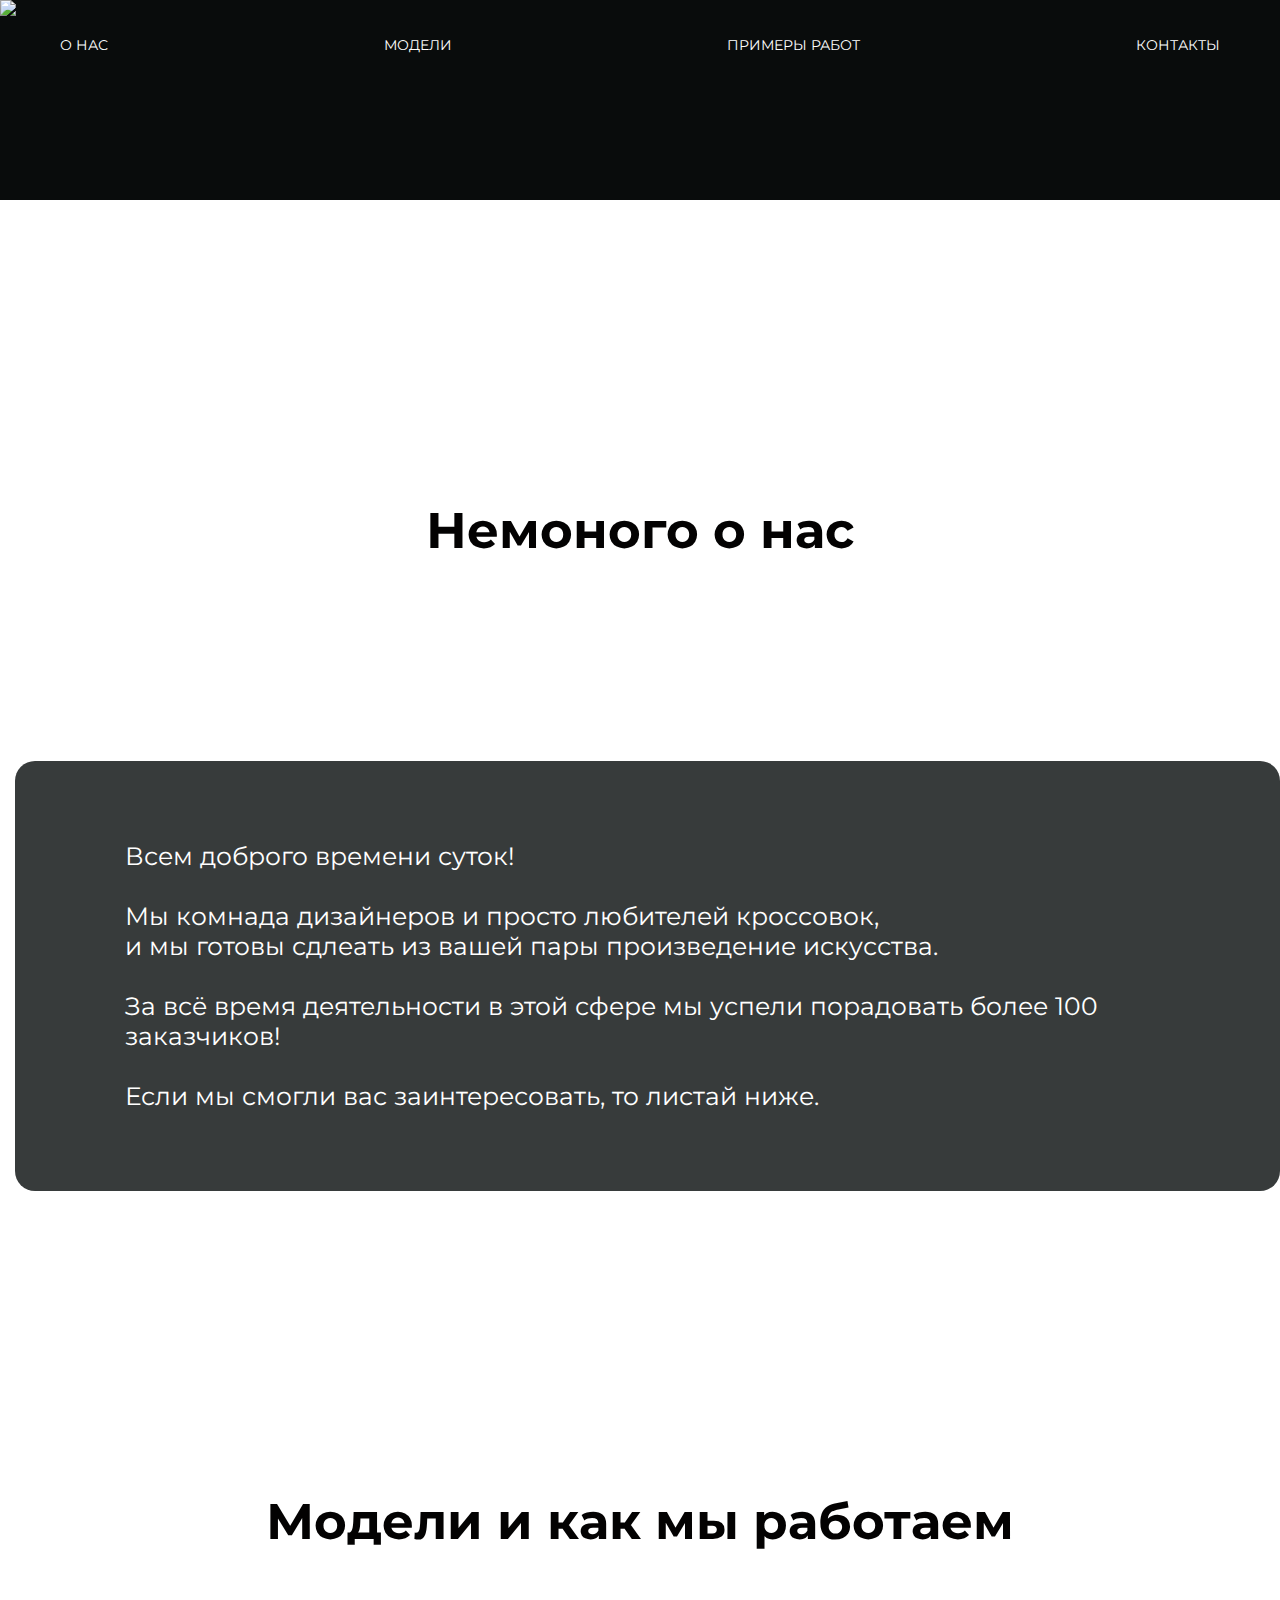
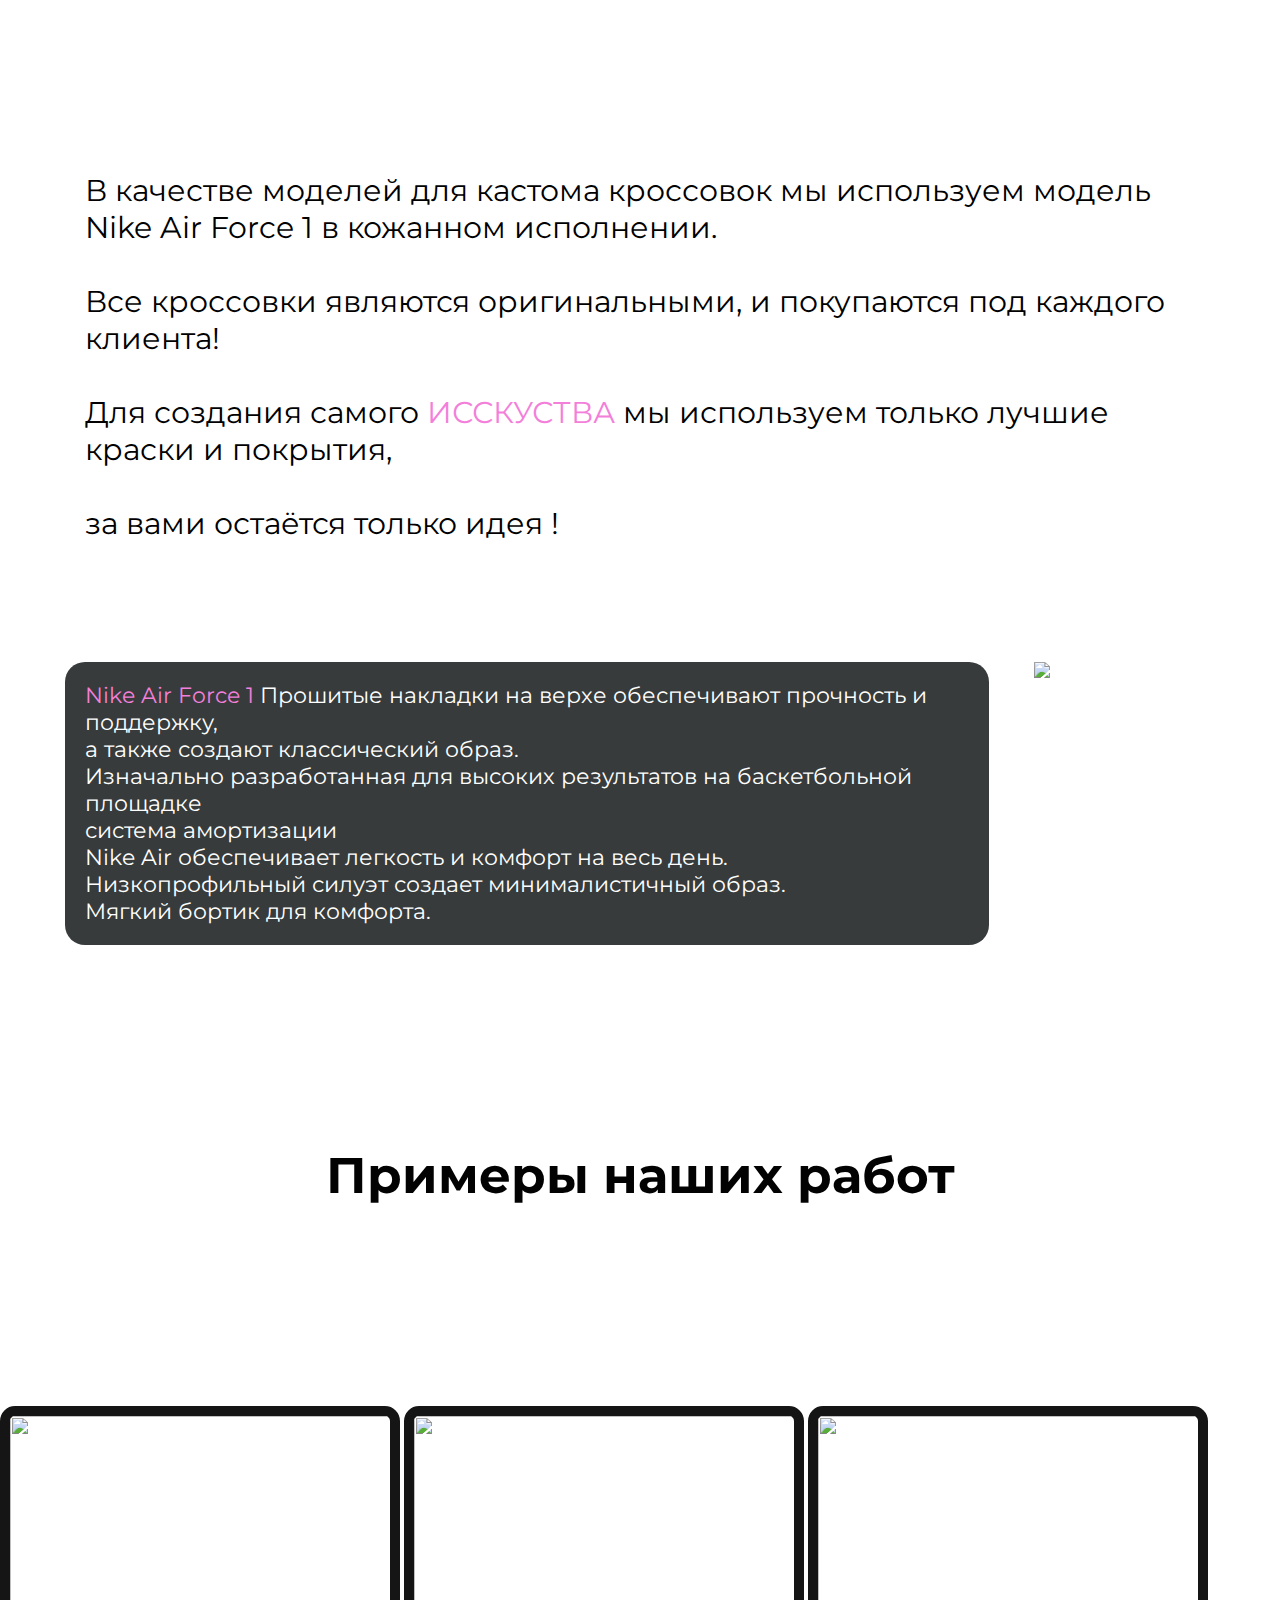
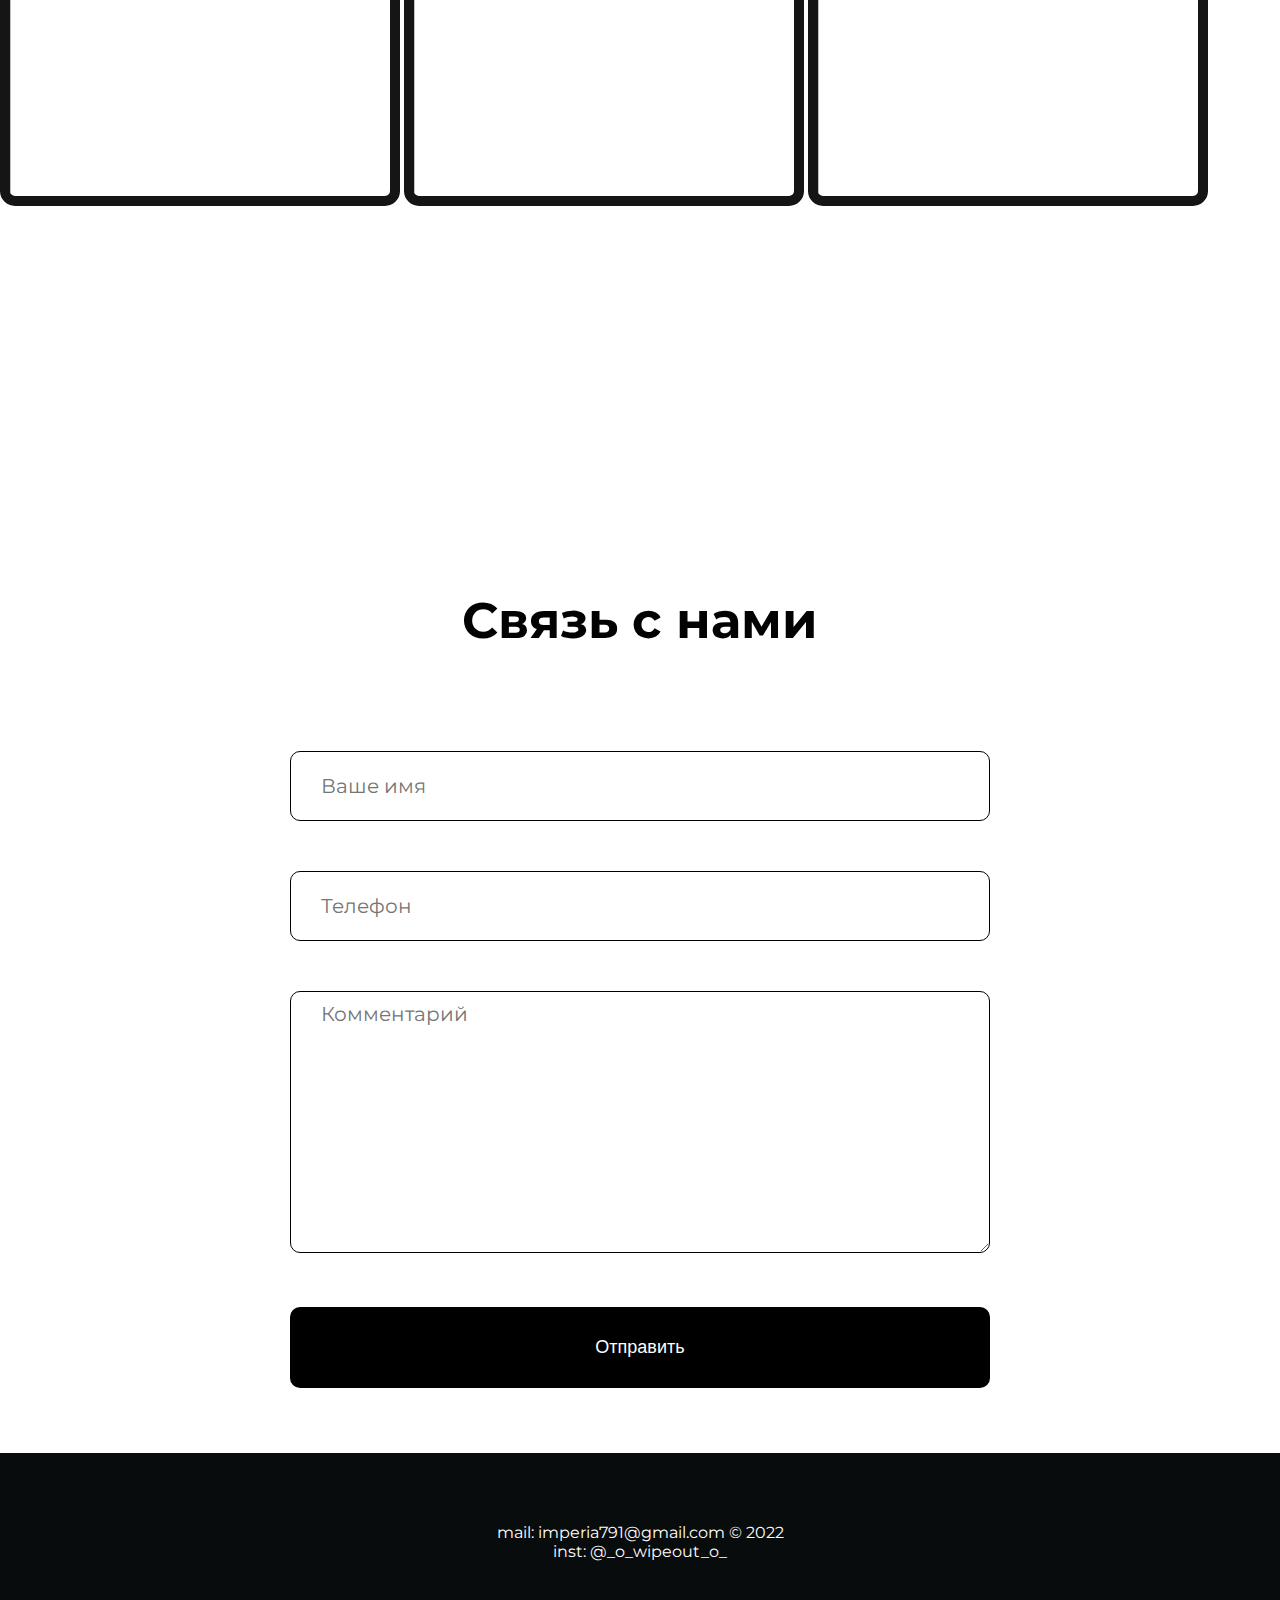
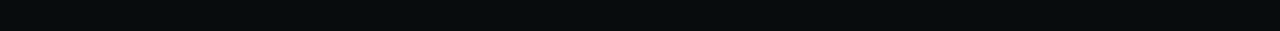
==== index.html @ 84e01648 "Update index.html" ====
<!DOCTYPE html>
<html lang="ru">
<head>
    <meta charset="UTF-8">
    <meta name="viewport" content="width=device-width, initial-scale=1, shrink-to-fit=no">
    <title> notlikeeveryone </title>
    <link rel="preconnect" href="https://fonts.googleapis.com">
    <link rel="preconnect" href="https://fonts.gstatic.com" crossorigin>
    <link href="https://fonts.googleapis.com/css2?family=Montserrat:wght@400;700&display=swap" rel="stylesheet">
    <link rel="stylesheet" href="style.css">
    <link rel="icon" href="logo.png" type="image/png">
</head>
<body>
    <header>
        <div class="base">
            <div class="container">
                <div class="base_container">
                    <div class="name">
                     <img class="picture" src="logoart.png">
                    </div>
                </div>
           </div>
        </div>
        <div class="underbase">
            <div class="based">
                <nav>
                    <ul>
                        <li><a href="#about"> О нас </a></li>
                        <li><a href="#models"> Модели </a></li>
                        <li><a href="#out"> Примеры работ </a></li>
                        <li><a href="#contacts"> Контакты </a></li>
                    </ul>
                </nav>
            </div>
        </div>
    </header>
 <section class="first_info" id="about">
<p class="introfirst"><b>Немоного о нас</b></p>
     <div class="first_into">
        <div class="text_one">
            <p>Всем доброго времени суток!<br><br> Мы комнада дизайнеров и просто любителей кроссовок,<br>
            и мы готовы сдлеать из вашей пары произведение искусства.<br><br> 
            За всё время деятельности в этой сфере мы успели порадовать более 100 заказчиков!<br><br>
            Если мы смогли вас заинтересовать, то листай ниже.
            </p>
         </div>
     </div>
 </section>
 <section class="second_info" id="models">
     <p class="introsecond"><b>Модели и как мы работаем</b></p>
    <div class="second_into">
         <div class="text_two">
            <p>
                В качестве моделей для кастома кроссовок мы используем модель Nike Air Force 1 в кожанном исполнении.<br><br>
                Все кроссовки являются оригинальными, и покупаются под каждого клиента!<br><br>
                Для создания самого <span>ИССКУСТВА</span> мы используем только лучшие краски и покрытия,<br><br>
                за вами остаётся только идея !
            </p>
        </div>
     </div>

    </div>
 </section>
 <section class="primer">
     <div class="sneakers">
         <div class="aboutnike">
             <div class="intonike">
             <p><span>Nike Air Force 1</span>
                 Прошитые накладки на верхе обеспечивают прочность и поддержку,<br> а также создают классический образ.<br>
                Изначально разработанная для высоких результатов на баскетбольной площадке<br> система амортизации<br>
                 Nike Air обеспечивает легкость и комфорт на весь день.<br>
                Низкопрофильный силуэт создает минималистичный образ.<br>
                Мягкий бортик для комфорта.</p>
            </div>
        
         </div>
         <div class="zero"></div>
         <img class="nike" src="force.png">   
     </div>
 </section>
 <section class="graf" id="out">
    <p class="grafp"><b>Примеры наших работ</b></p>
       <div class="grafsetting">
           <div class="dop">
                <div class="forpicture">
                    <img class="force" src="force 1.jpg">
                    <img class="force" src="force 2.jpg">
                    <img class="force" src="force 3.jpg">
                </div>
           </div>
     </div>
 </section>
 <section id="contacts">
    <div class="contact_fon">
        <div class="container">
            <div class="section_title">
               <p><b>Связь с нами</b></p> 
            </div>
            <div class="contacts_from">
                <form action="">
                    <input type="text" placeholder="Ваше имя">
                    <input type="text" placeholder="Телефон">
                    <textarea name="" id="" cols="30" rows="10" placeholder="Комментарий"></textarea>
                    <button type="submit">Отправить</button>
                </form>
            </div>
        </div>
    </div>
</section>
<footer>
    <p>mail: imperia791@gmail.com © 2022 </p>
    <p>inst: @_o_wipeout_o_</p>
</footer>
</body>
---- style.css ----
* {
    margin: 0;
    padding: 0;
    -wibkit-box-sizing: border-box;
    -moz-box-sizing: border-box;
    box-sizing: border-box;
}
body{
   
    font-family: 'Montserrat', sans-serif;
  
}
header{
    background-color: rgb(9, 12, 12);
    height: 200px;
    width: auto;
    margin-bottom: 20px;
}
.picture {
    display: block;
    margin: 0 auto;
    padding: 0px;
}
.underbase{
    background-color: rgb(9, 12, 12);
    height: 70px;
    margin-bottom: 0%;
}
.based{
    width: 1200px;
    display: block;
    margin: 0 auto;
    padding: 0px;
}
nav ul {
    margin: 0;
    padding: 0;
    display: flex;
    justify-content: space-between;
    -ms-align-items: center;
    align-items: center;
}
nav ul li {
    list-style-type: none;
}
nav ul li a {
    font-size: 14px;
    color: #ffffff;
    display: inline-block;
    padding: 20px;
    text-decoration: none;
    text-transform: uppercase;
}
.first_info{

    max-width: 1300px;
    height:auto ;
    margin: 0 auto;
    margin-bottom: 300px;
    margin-top:300px ;
}
.first_into{
    
    background-color: rgba(37, 41, 41, 0.918);
   border-radius: 20px;
    max-width: 1300px;
    height:auto ;
    margin: 0 auto;
    margin-left: 15px;
    margin-top:200px ;


}
.first_into p {
    
    color: #ffffff;
    font-size: 25px;
    padding: 20px;
    margin: left 20px;

}

h4 {
    text-align: center;
    font-size: 50px;
    color: #030202;
}
.text_one {
    padding:60px;
    margin-left:30px ;
    margin-right:15px ;
}
.introsecond {
    text-align: center;
    font-size: 50px;
    color: #030202;
}
.introfirst {
    text-align: center;
    font-size: 50px;
    color: #030202;
}
.second_info {
    max-width: 1300px;
    height:auto ;
    margin: 0 auto;
    margin-bottom: 50px;
    margin-top:300px ;
}
.second_into {
    background-color: rgba(255, 255, 255, 0.87);
    border-radius: 20px;
     max-width: 1300px;
     height:auto ;
     margin: 0 auto;
     margin-left: 15px;
     margin-top:150px ;
     padding:50px;
}
.second_into p {
    color: #000000;
    font-size: 30px;
    padding: 20px;
    margin: left 20px;

}
span {
    color: #f37fda;
}
.primer {
    max-width: 1300px;
    height:auto ;
    margin: 0 auto;
    margin-bottom: 200px;
    
    
}
.sneakers {
    margin: 0;
    margin-left: 50px;
    padding: 0;
    display: flex;
    justify-content: space-between;
    max-width: 1000px;
}

}
.nike {
    width:500px ;
    height:600px ;
    float: right;
    
}
.aboutnike {
   

}
.aboutnike p {
    color: #ffffff;
    font-size: 22px;
    padding: 20px;
    margin: left 20px;
}
.intonike {
    border-radius: 20px;
     max-width: 1300px;
     height:auto ;
     margin: 0 auto;
     margin-left: 15px;
     background-color: rgba(37, 41, 41, 0.918);
}
.zero {
    width: 50px;
}
.graf{
    max-width: 1300px;
    height:auto ;
    margin: 0 auto;
    margin-bottom: 200px;
}
.graf p {
    text-align: center;
    font-size: 50px;
    color: #030202;
}
.grafsetting  {
     margin: 0;
    padding: 0;
    display: flex;
    justify-content: space-between;
    -ms-align-items: center;
    align-items: center;
    
    
}
.forpicture {
    
    
    margin-top: 200px;
    margin-bottom: 150px;
}
.force {
    width:400px ;
    height:400px ;
    border:10px solid rgba(0, 0, 0, 0.918) ;
    border-radius: 15px;
}  
.contact_fon {
    position: relative;
    padding: 20px 0;
    height: 100%;
    width: 100%;
    max-width: 100%;
    max-height: 100%;
    -webkit-background-size: cover;
    background-size: cover;
}
.section_title {
    margin-bottom: 100px;
}
.section_title p {
    text-align: center;
    font-size: 50px;
    color: #030202;
}
.contacts_from {
    position: relative;
    max-width: 700px;
    margin: 45px auto;
    text-align: center;
}
.contacts_from form input {
    width: 100%;
    height: 70px;
    margin-bottom: 50px;
    padding: 10px 0 10px 30px;
    font-family: 'Montserrat', sans-serif;
    font-size: 20px;
    border: 1px solid rgb(0, 0, 0);
    border-radius: 10px;
}
.contacts_from form textarea {
    width: 100%;
    font-size: 20px;
    border: 1px solid rgb(0, 0, 0);
    border-radius: 10px;
    font-family: 'Montserrat', sans-serif;
    padding: 10px 0 10px 30px;
}
.contacts_from form button {
    background-color: #000000;
    color: #ffffff;
    padding: 30px 30px;
    text-decoration: none;
    margin-top: 20px;
    border-radius: 10px;
    border: none;
    width: 100%;
    font-size: 18px;
    margin-top:50px;
}
footer{
    position: relative;
    padding: 70px 0;
    background-color: rgb(9, 12, 12);
}
footer p{
    text-align: center;
    color: rgb(255, 255, 255);
}
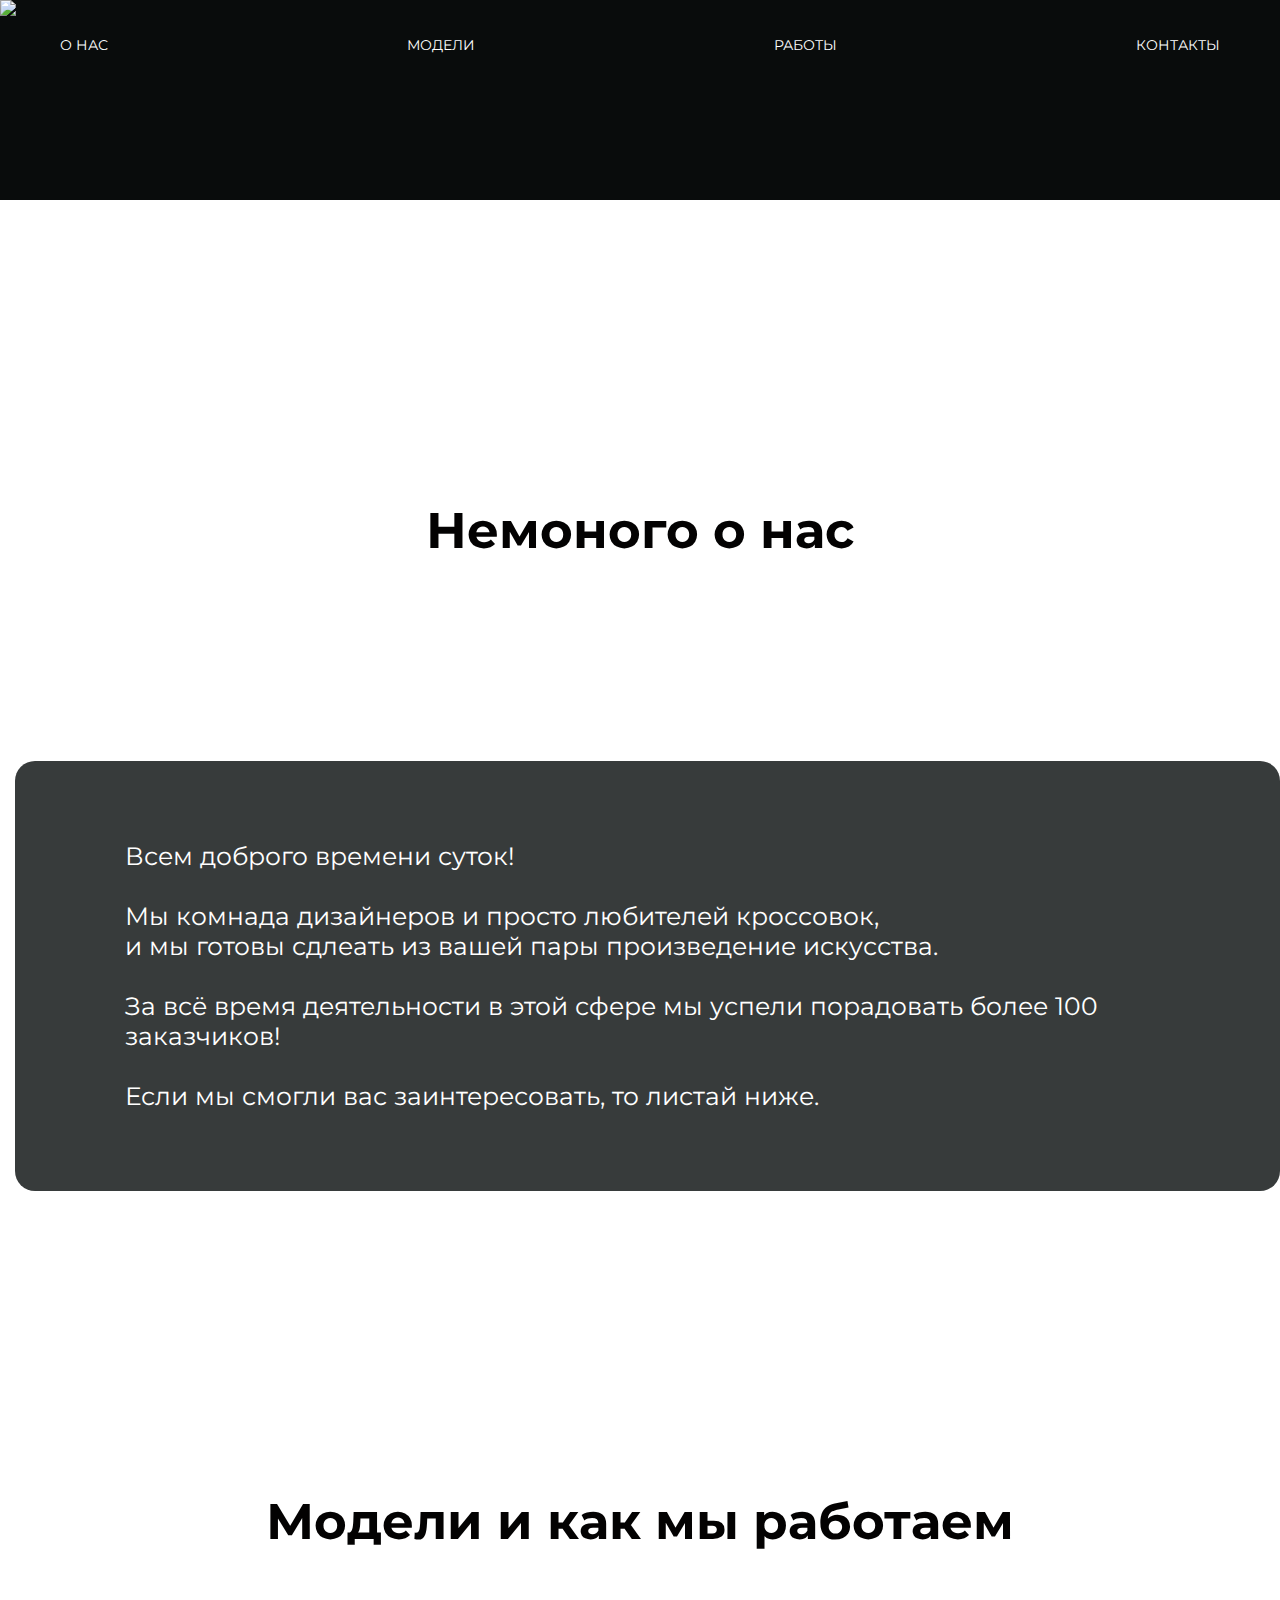
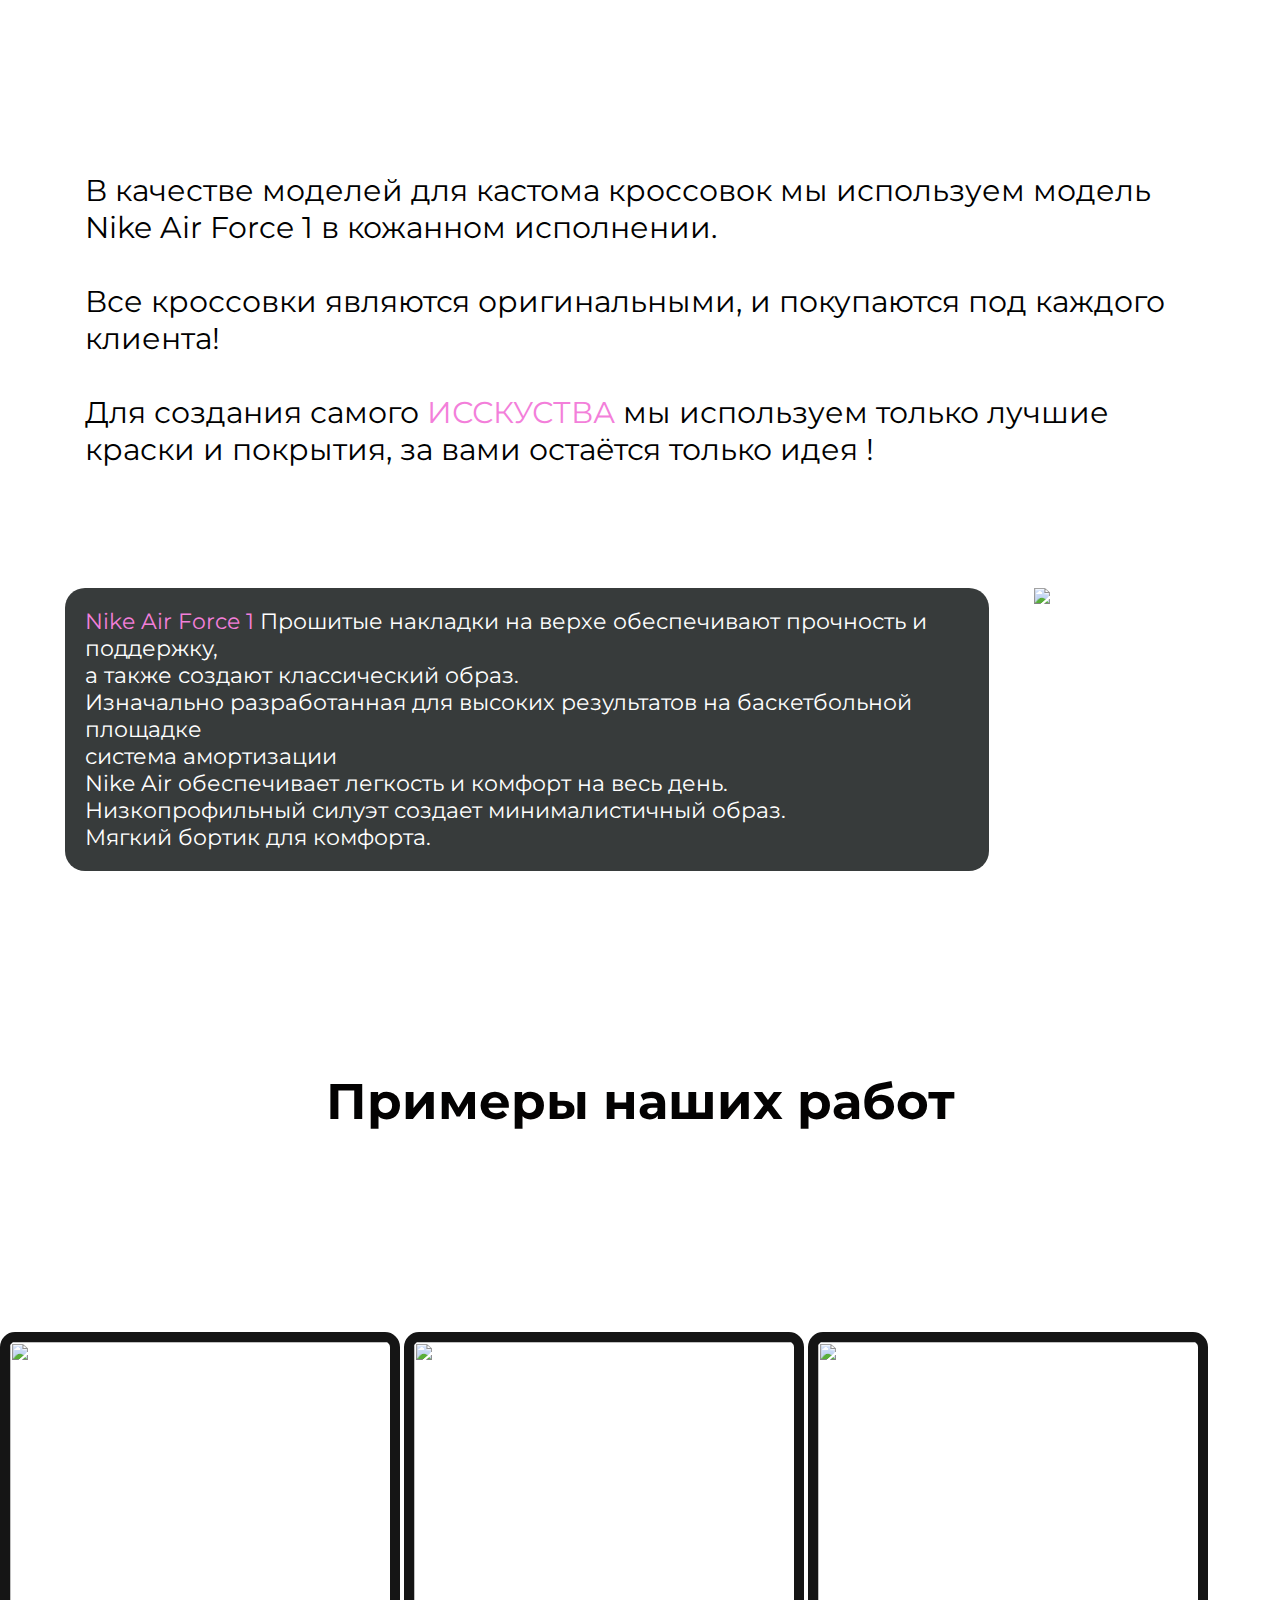
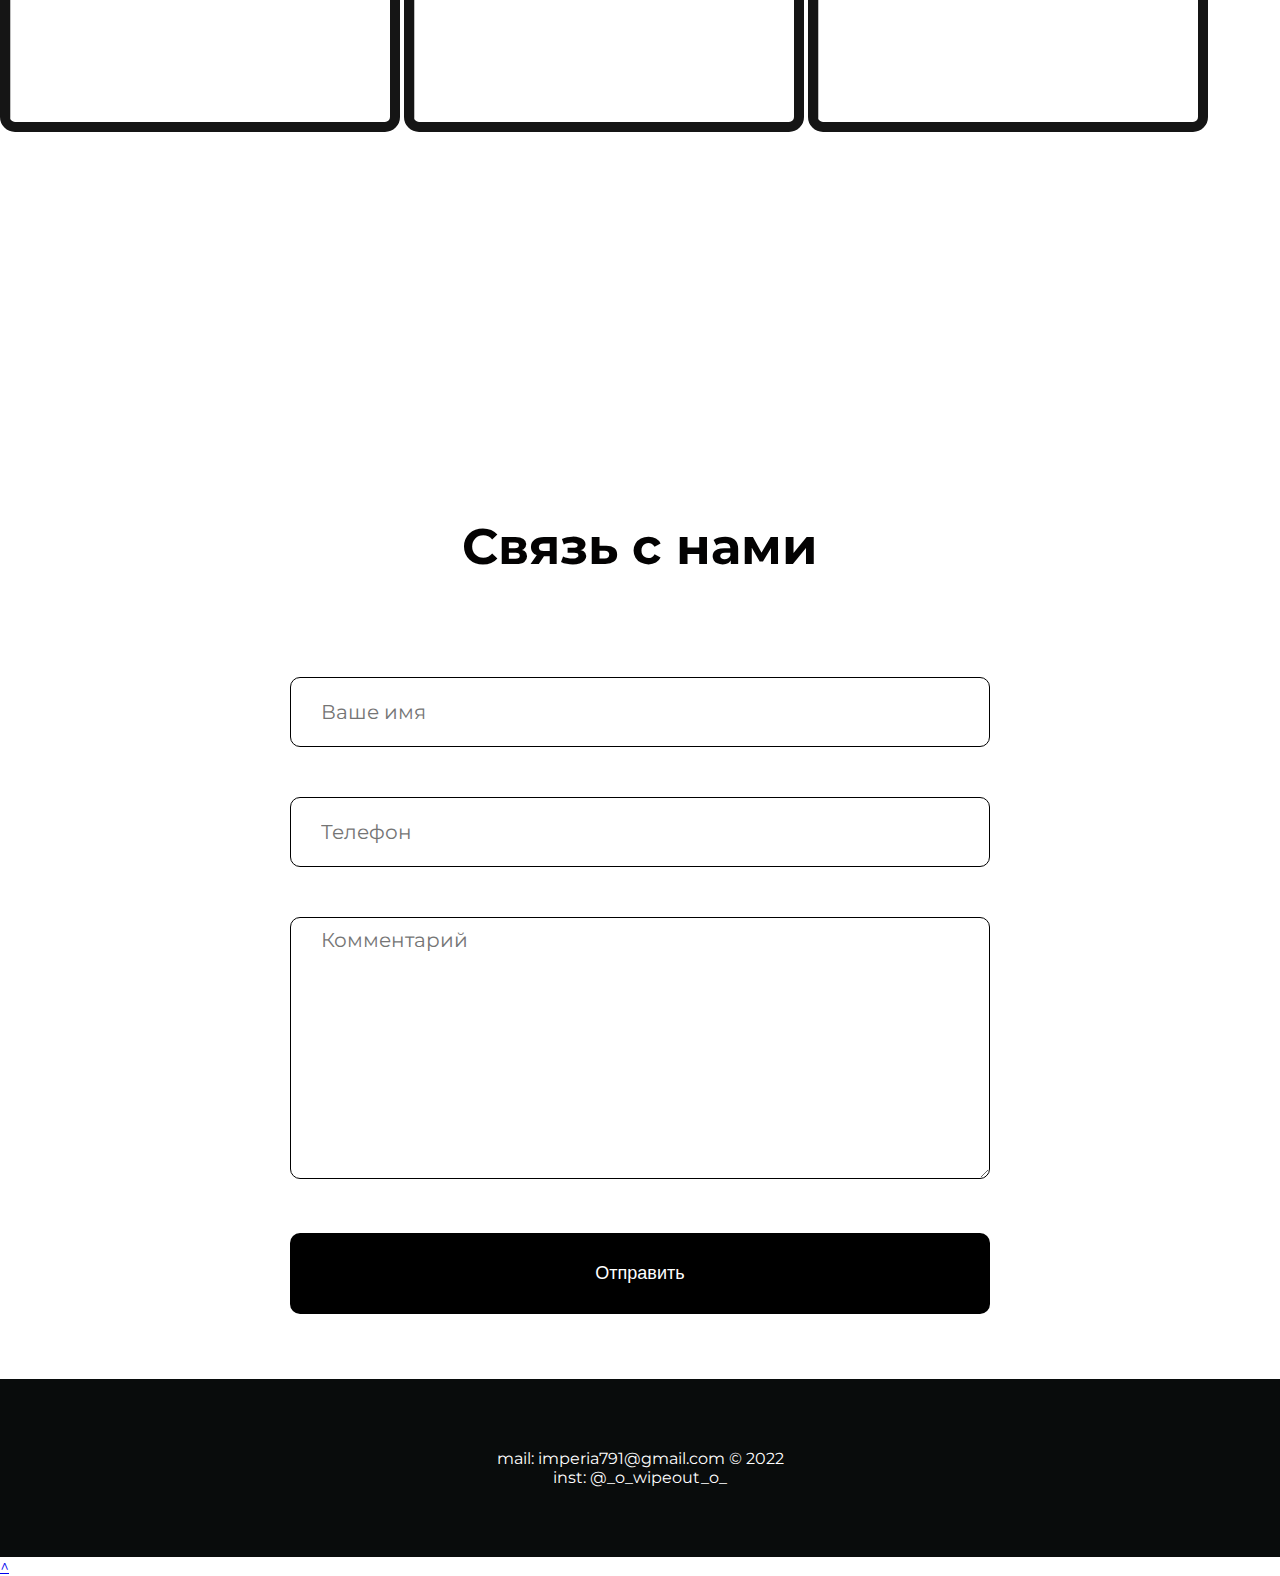
==== commit dbca0b04: "Update index.html" ====
--- a/index.html
+++ b/index.html
@@ -10,6 +10,7 @@
     <link rel="stylesheet" href="style.css">
     <link rel="icon" href="logo.png" type="image/png">
 </head>
+
 <body>
     <header>
         <div class="base">
@@ -27,13 +28,14 @@
                     <ul>
                         <li><a href="#about"> О нас </a></li>
                         <li><a href="#models"> Модели </a></li>
-                        <li><a href="#out"> Примеры работ </a></li>
+                        <li><a href="#out"> Работы </a></li>
                         <li><a href="#contacts"> Контакты </a></li>
                     </ul>
                 </nav>
             </div>
         </div>
     </header>
+    
  <section class="first_info" id="about">
 <p class="introfirst"><b>Немоного о нас</b></p>
      <div class="first_into">
@@ -53,7 +55,7 @@
             <p>
                 В качестве моделей для кастома кроссовок мы используем модель Nike Air Force 1 в кожанном исполнении.<br><br>
                 Все кроссовки являются оригинальными, и покупаются под каждого клиента!<br><br>
-                Для создания самого <span>ИССКУСТВА</span> мы используем только лучшие краски и покрытия,<br><br>
+                Для создания самого <span>ИССКУСТВА</span> мы используем только лучшие краски и покрытия,
                 за вами остаётся только идея !
             </p>
         </div>
@@ -111,4 +113,8 @@
     <p>mail: imperia791@gmail.com © 2022 </p>
     <p>inst: @_o_wipeout_o_</p>
 </footer>
+<div class="scrollup">
+    <a href="#top">^</a>
+  </div>
 </body>
+</html>
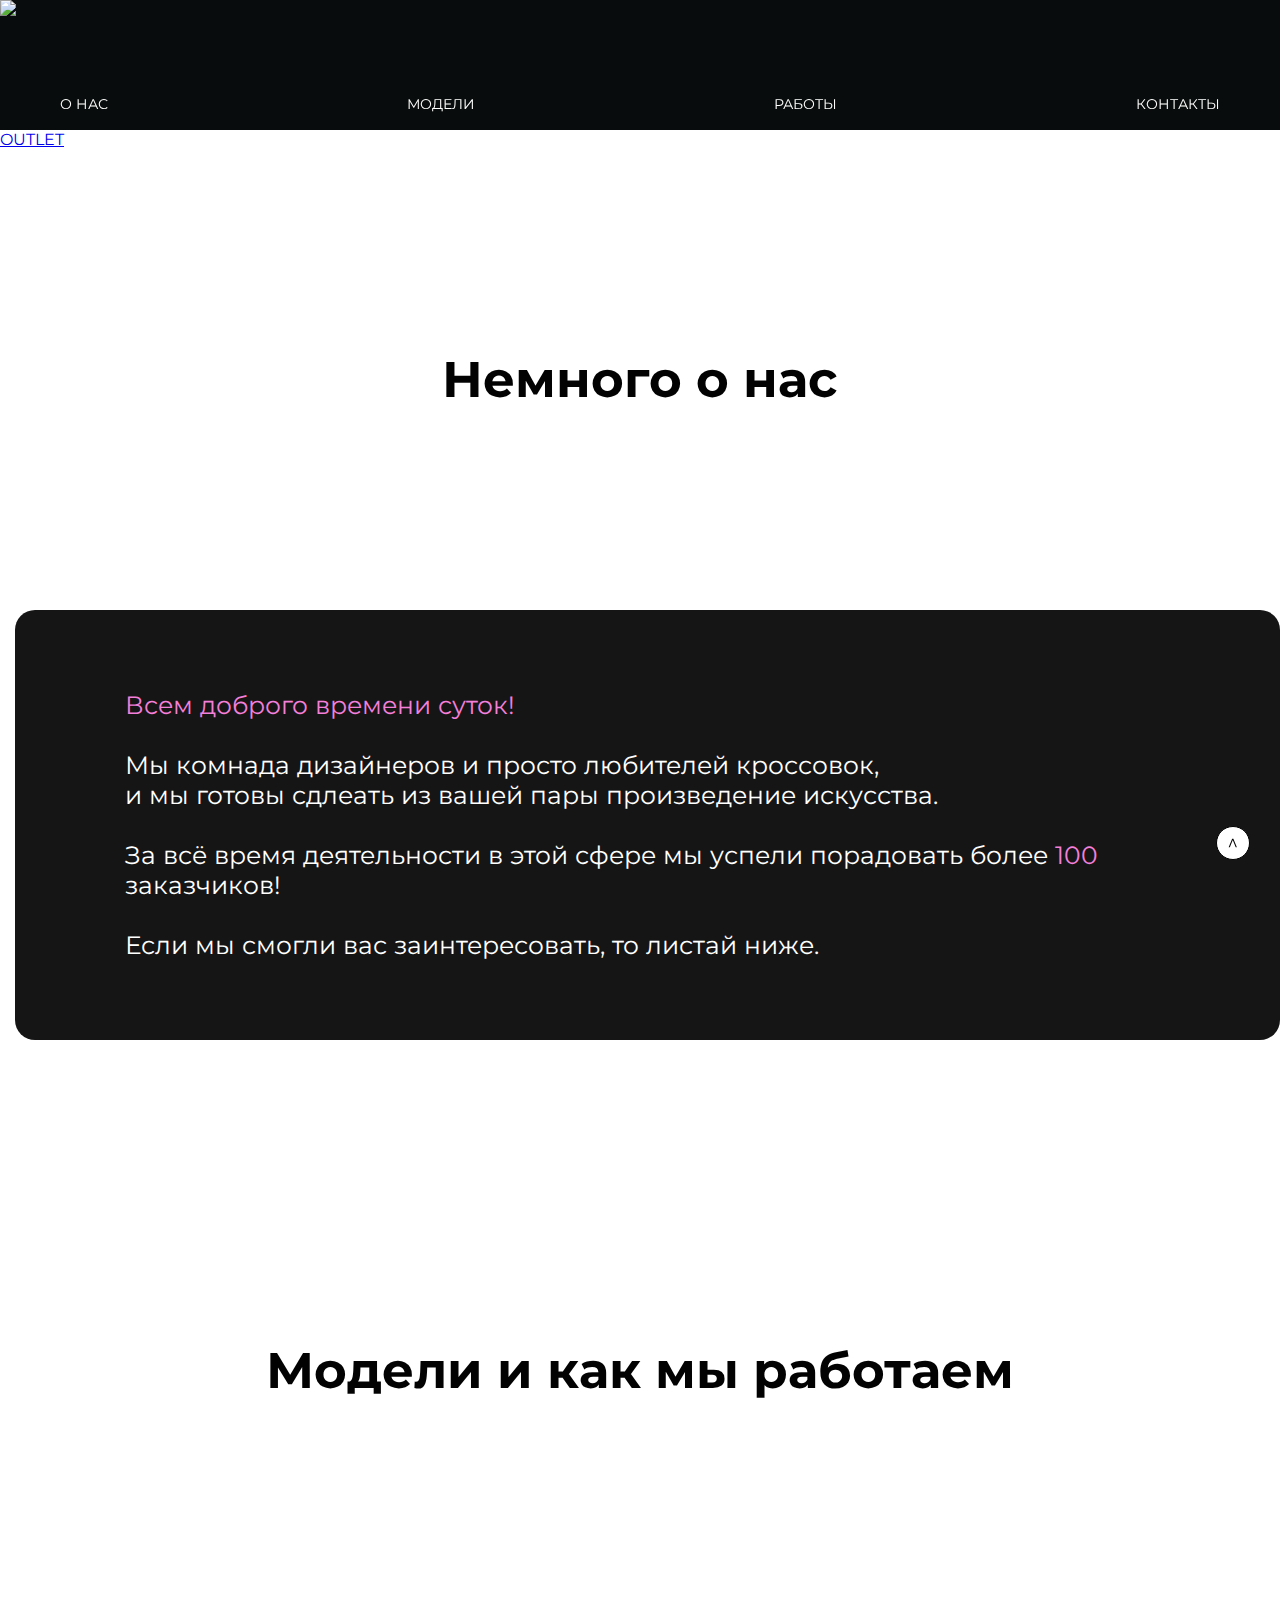
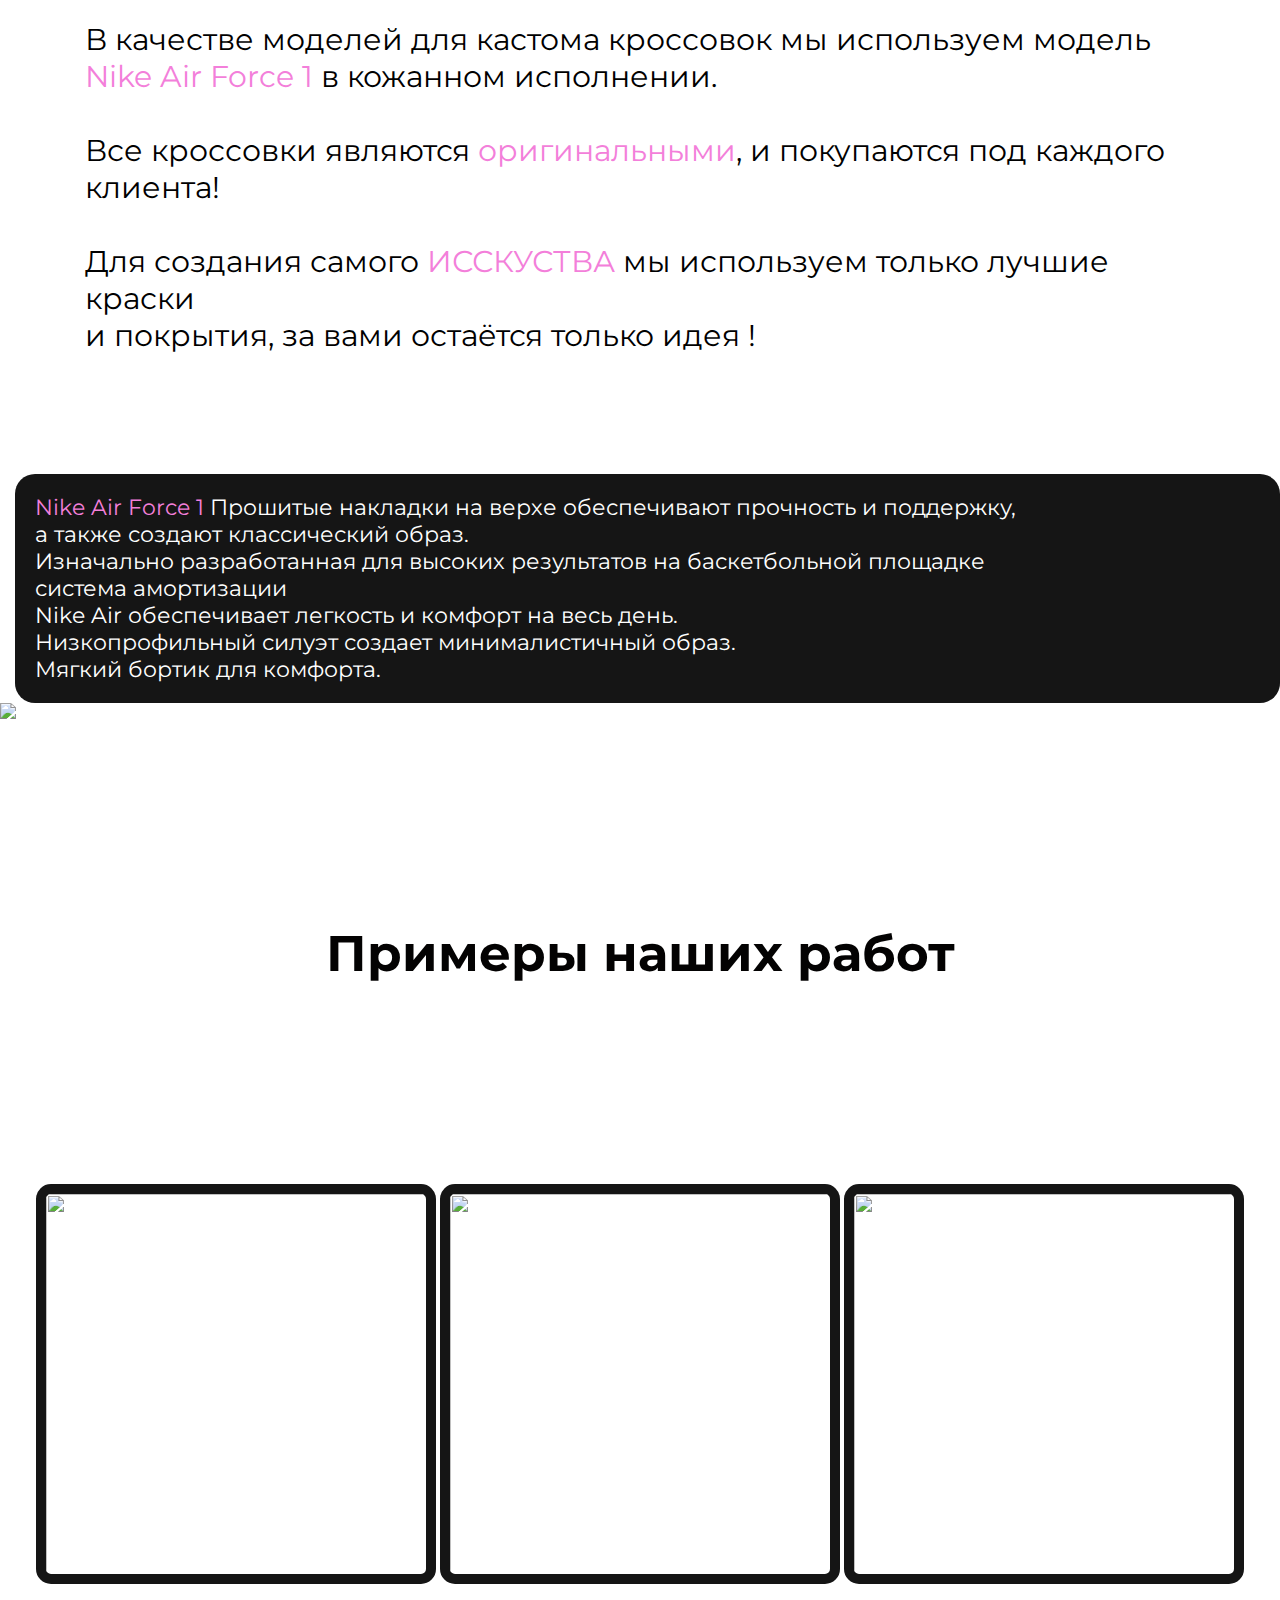
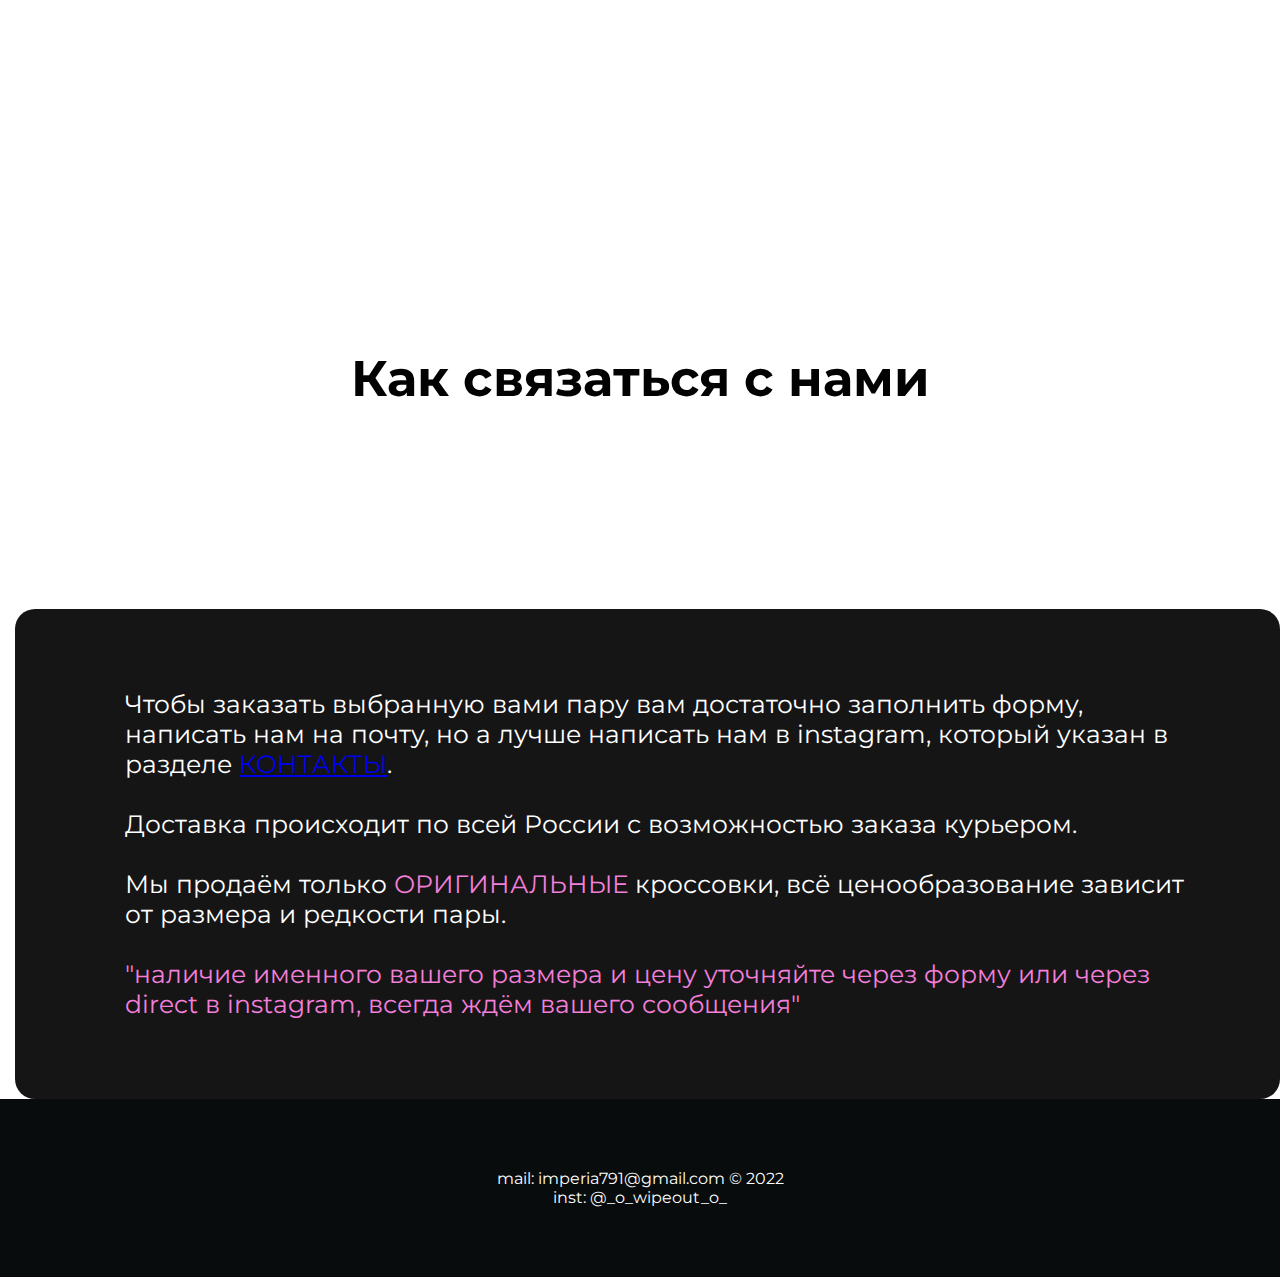
==== commit ebbcb9a7: "Update index.html" ====
--- a/index.html
+++ b/index.html
@@ -29,20 +29,24 @@
                         <li><a href="#about"> О нас </a></li>
                         <li><a href="#models"> Модели </a></li>
                         <li><a href="#out"> Работы </a></li>
-                        <li><a href="#contacts"> Контакты </a></li>
+                        <li><a href="index3.html"> Контакты </a></li>
                     </ul>
                 </nav>
             </div>
         </div>
+    
     </header>
+    <div class="aut">
+            <a href="index1.html">OUTLET</a>
+    </div>
     
  <section class="first_info" id="about">
-<p class="introfirst"><b>Немоного о нас</b></p>
+<p class="introfirst"><b>Немного о нас</b></p>
      <div class="first_into">
         <div class="text_one">
-            <p>Всем доброго времени суток!<br><br> Мы комнада дизайнеров и просто любителей кроссовок,<br>
+            <p><span>Всем доброго времени суток!</span><br><br> Мы комнада дизайнеров и просто любителей кроссовок,<br>
             и мы готовы сдлеать из вашей пары произведение искусства.<br><br> 
-            За всё время деятельности в этой сфере мы успели порадовать более 100 заказчиков!<br><br>
+            За всё время деятельности в этой сфере мы успели порадовать более <span>100</span> заказчиков!<br><br>
             Если мы смогли вас заинтересовать, то листай ниже.
             </p>
          </div>
@@ -53,9 +57,9 @@
     <div class="second_into">
          <div class="text_two">
             <p>
-                В качестве моделей для кастома кроссовок мы используем модель Nike Air Force 1 в кожанном исполнении.<br><br>
-                Все кроссовки являются оригинальными, и покупаются под каждого клиента!<br><br>
-                Для создания самого <span>ИССКУСТВА</span> мы используем только лучшие краски и покрытия,
+                В качестве моделей для кастома кроссовок мы используем модель<br> <span>Nike Air Force 1</span> в кожанном исполнении.<br><br>
+                Все кроссовки являются <span>оригинальными</span>, и покупаются под каждого клиента!<br><br>
+                Для создания самого <span>ИССКУСТВА</span> мы используем только лучшие краски<br> и покрытия,
                 за вами остаётся только идея !
             </p>
         </div>
@@ -64,7 +68,6 @@
     </div>
  </section>
  <section class="primer">
-     <div class="sneakers">
          <div class="aboutnike">
              <div class="intonike">
              <p><span>Nike Air Force 1</span>
@@ -74,10 +77,7 @@
                 Низкопрофильный силуэт создает минималистичный образ.<br>
                 Мягкий бортик для комфорта.</p>
             </div>
-        
-         </div>
-         <div class="zero"></div>
-         <img class="nike" src="force.png">   
+            <img class="nike" src="force.png">   
      </div>
  </section>
  <section class="graf" id="out">
@@ -92,23 +92,19 @@
            </div>
      </div>
  </section>
- <section id="contacts">
-    <div class="contact_fon">
-        <div class="container">
-            <div class="section_title">
-               <p><b>Связь с нами</b></p> 
-            </div>
-            <div class="contacts_from">
-                <form action="">
-                    <input type="text" placeholder="Ваше имя">
-                    <input type="text" placeholder="Телефон">
-                    <textarea name="" id="" cols="30" rows="10" placeholder="Комментарий"></textarea>
-                    <button type="submit">Отправить</button>
-                </form>
-            </div>
+ <section class="copy" >
+    <p class="introfirst"><b>Как связаться с нами</b></p>
+    <div class="first_into">
+        <div class="text_one">
+        <p>
+           Чтобы заказать выбранную вами пару вам достаточно заполнить форму, написать нам на почту, но а лучше написать нам в instagram, который указан в разделе <a href="index3.html">КОНТАКТЫ</a>.<br><br>
+           Доставка происходит по всей России с возможностью заказа курьером.<br><br>
+           Мы продаём только <span>ОРИГИНАЛЬНЫЕ</span> кроссовки, всё ценообразование зависит от размера и редкости пары.<br><br>
+           <span>"наличие именного вашего размера и цену уточняйте через форму или через direct в instagram, всегда ждём вашего сообщения"</span>
+        </p>
         </div>
     </div>
-</section>
+   </section>
 <footer>
     <p>mail: imperia791@gmail.com © 2022 </p>
     <p>inst: @_o_wipeout_o_</p>
--- a/style.css
+++ b/style.css
@@ -4,44 +4,63 @@
     -wibkit-box-sizing: border-box;
     -moz-box-sizing: border-box;
     box-sizing: border-box;
+    scroll-behavior: smooth;
 }
 body{
-   
+   scroll-behavior: smooth;
     font-family: 'Montserrat', sans-serif;
   
 }
 header{
+    position: sticky;
+    top:0;
+    z-index: 3;
     background-color: rgb(9, 12, 12);
-    height: 200px;
+    height: 130px;
     width: auto;
-    margin-bottom: 20px;
+   
 }
 .picture {
     display: block;
     margin: 0 auto;
     padding: 0px;
+    height: 115px;
+}
+
+.base {
+    height: 65px;
 }
 .underbase{
     background-color: rgb(9, 12, 12);
-    height: 70px;
+    height: 30px;
     margin-bottom: 0%;
+    margin-top: 10px;
 }
 .based{
     width: 1200px;
     display: block;
     margin: 0 auto;
     padding: 0px;
+    height: 40px;
 }
 nav ul {
     margin: 0;
     padding: 0;
     display: flex;
+	width: auto;
     justify-content: space-between;
     -ms-align-items: center;
     align-items: center;
 }
 nav ul li {
     list-style-type: none;
+	transition: 0.2s;
+
+}
+nav ul li:hover {
+    list-style-type: none;
+	text-shadow: -1px -1px 3px white, 0 0 3em white;
+	transition: 0.2s;
 }
 nav ul li a {
     font-size: 14px;
@@ -57,11 +76,11 @@
     height:auto ;
     margin: 0 auto;
     margin-bottom: 300px;
-    margin-top:300px ;
+    margin-top:200px ;
 }
 .first_into{
     
-    background-color: rgba(37, 41, 41, 0.918);
+    background-color: rgba(0, 0, 0, 0.918);
    border-radius: 20px;
     max-width: 1300px;
     height:auto ;
@@ -117,6 +136,7 @@
      margin-top:150px ;
      padding:50px;
 }
+
 .second_into p {
     color: #000000;
     font-size: 30px;
@@ -151,10 +171,6 @@
     float: right;
     
 }
-.aboutnike {
-   
-
-}
 .aboutnike p {
     color: #ffffff;
     font-size: 22px;
@@ -167,7 +183,7 @@
      height:auto ;
      margin: 0 auto;
      margin-left: 15px;
-     background-color: rgba(37, 41, 41, 0.918);
+     background-color: rgba(0, 0, 0, 0.918);
 }
 .zero {
     width: 50px;
@@ -190,12 +206,8 @@
     justify-content: space-between;
     -ms-align-items: center;
     align-items: center;
-    
-    
-}
-.forpicture {
-    
-    
+}
+.forpicture {  
     margin-top: 200px;
     margin-bottom: 150px;
 }
@@ -205,6 +217,9 @@
     border:10px solid rgba(0, 0, 0, 0.918) ;
     border-radius: 15px;
 }  
+.dop {
+    margin:0 auto;
+}
 .contact_fon {
     position: relative;
     padding: 20px 0;
@@ -268,3 +283,28 @@
     text-align: center;
     color: rgb(255, 255, 255);
 }
+div.scrollup {
+    border: 1px solid;
+    border-color: #000000;
+    text-decoration: none;
+    list-style-type: none;
+    position: fixed; /* фиксированная позиция */
+    background-color: #ffffff; /* цвет заднего фона */
+    right: 30px; /* расстояние от правого края */
+    bottom: 40px; /* расстояние от нижнего края */
+    padding: 4px 10px; /* отступы до содержимого блока */
+    font-size: 20px; /* размер шрифта (иконки) */
+    border-radius: 50px; 
+    text-align: center; 
+  }
+  div.scrollup a {
+    text-decoration: none;
+    color:#000000;
+  }
+  div.scrollup:hover {
+    border: 2px solid ;
+    border-color: #000000;
+    background-color: rgba(255, 255, 255, 0.795); /* цвет заднего фона при наведении */
+    text-shadow: 0px 1px 1px rgb(7, 7, 7), 0 0 1em rgb(0, 0, 0);
+	transition: 0.175s;
+  }
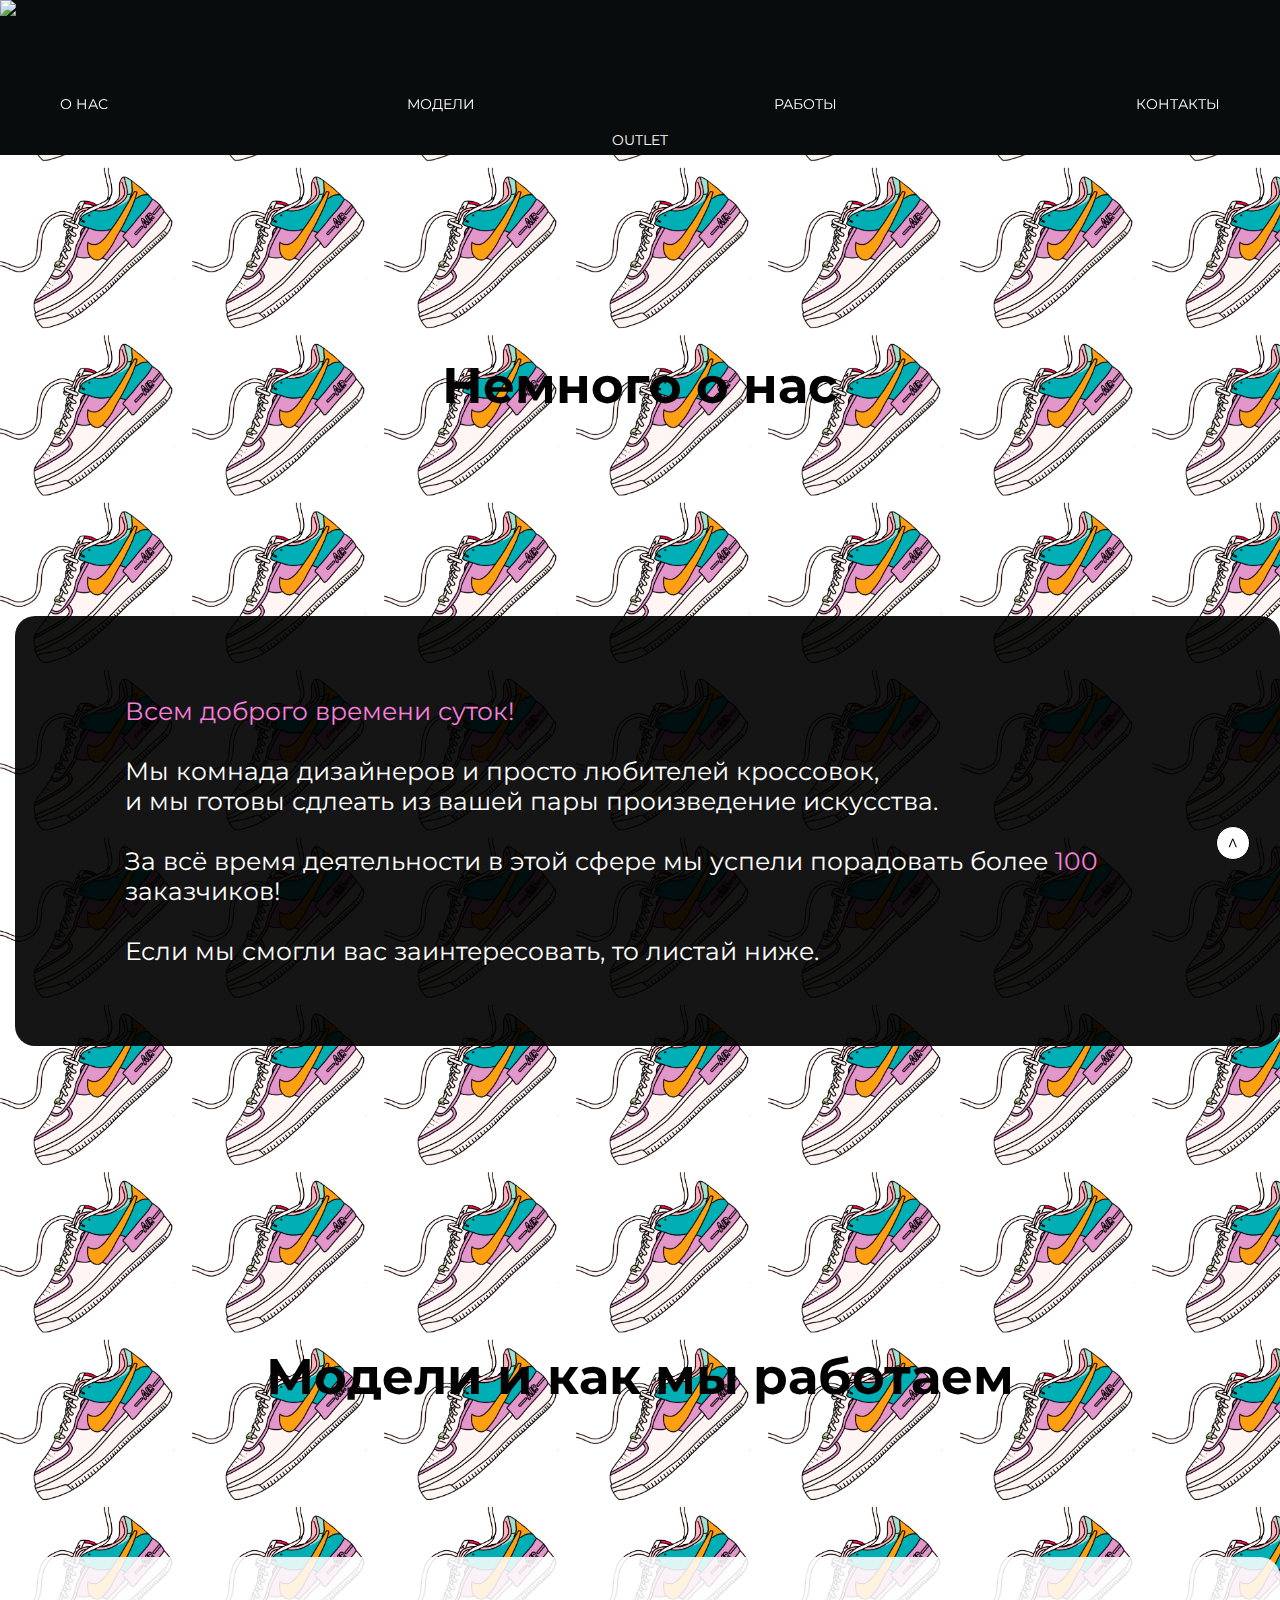
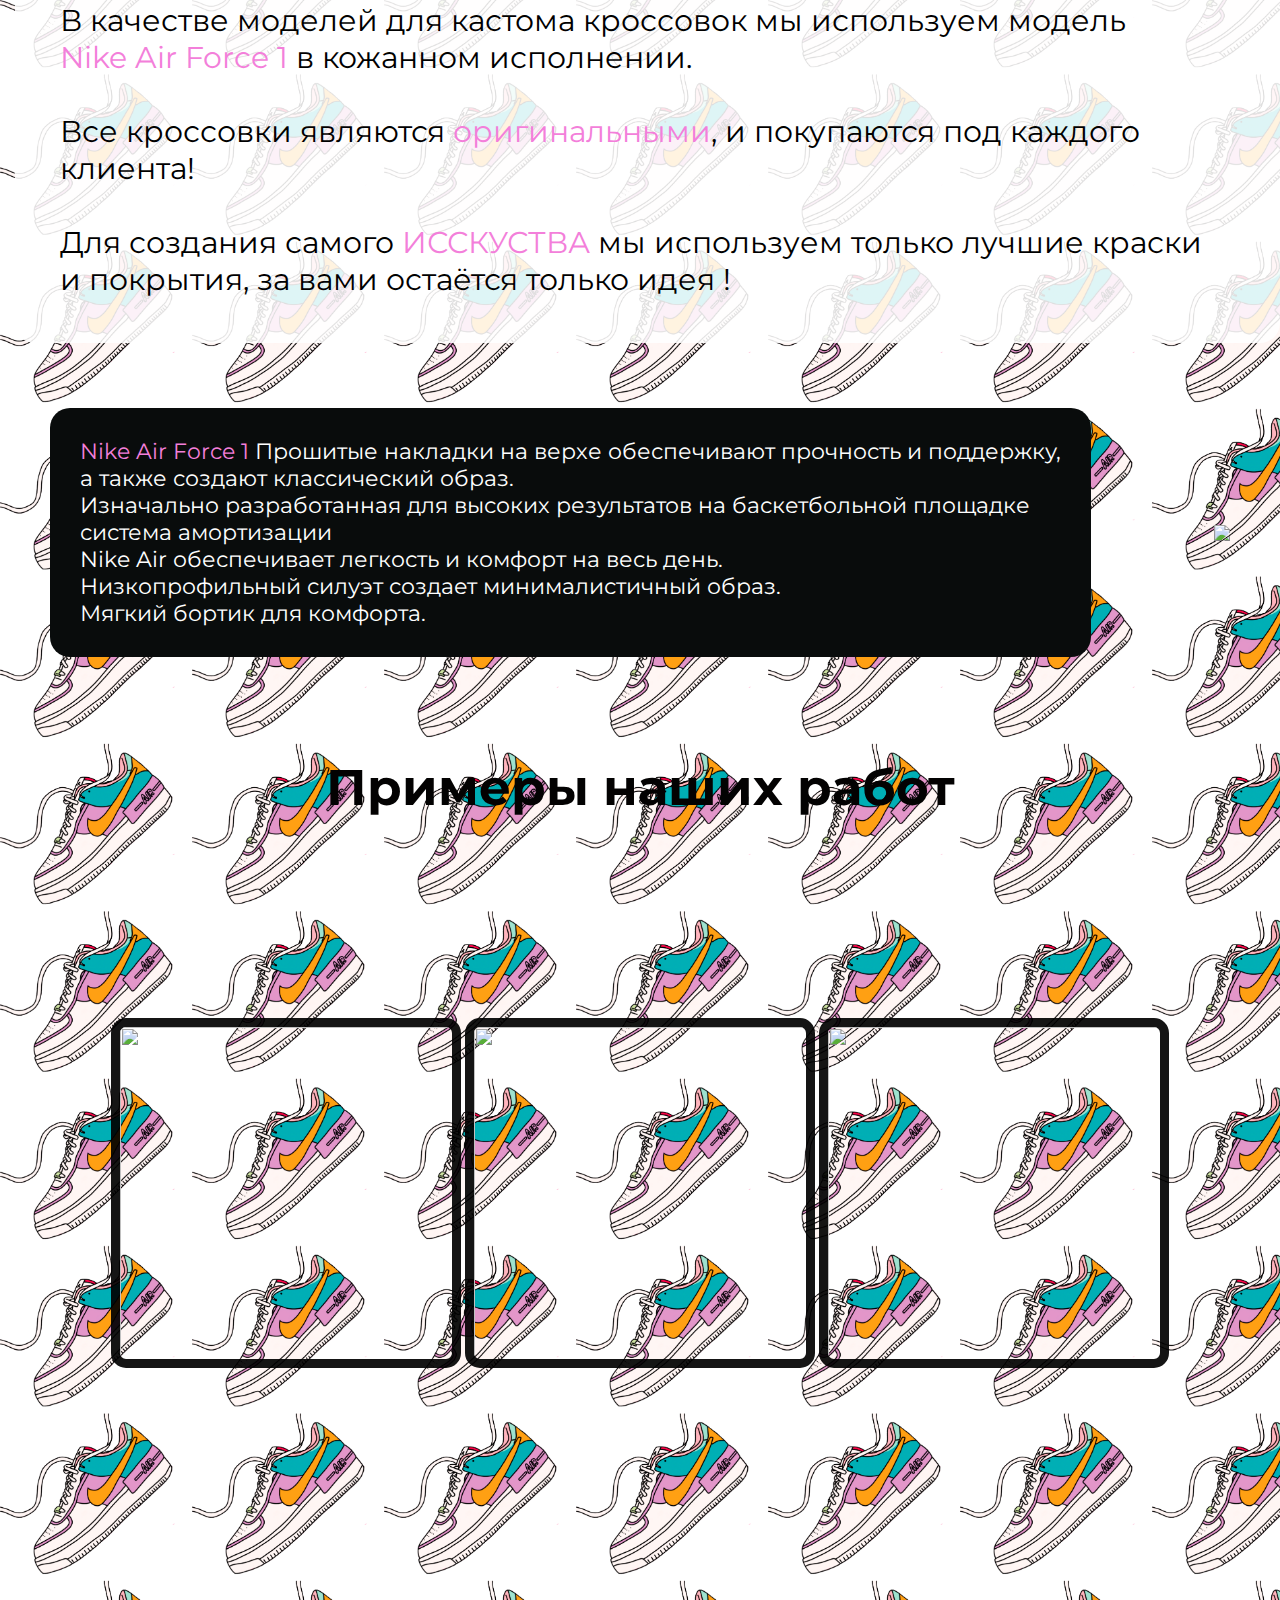
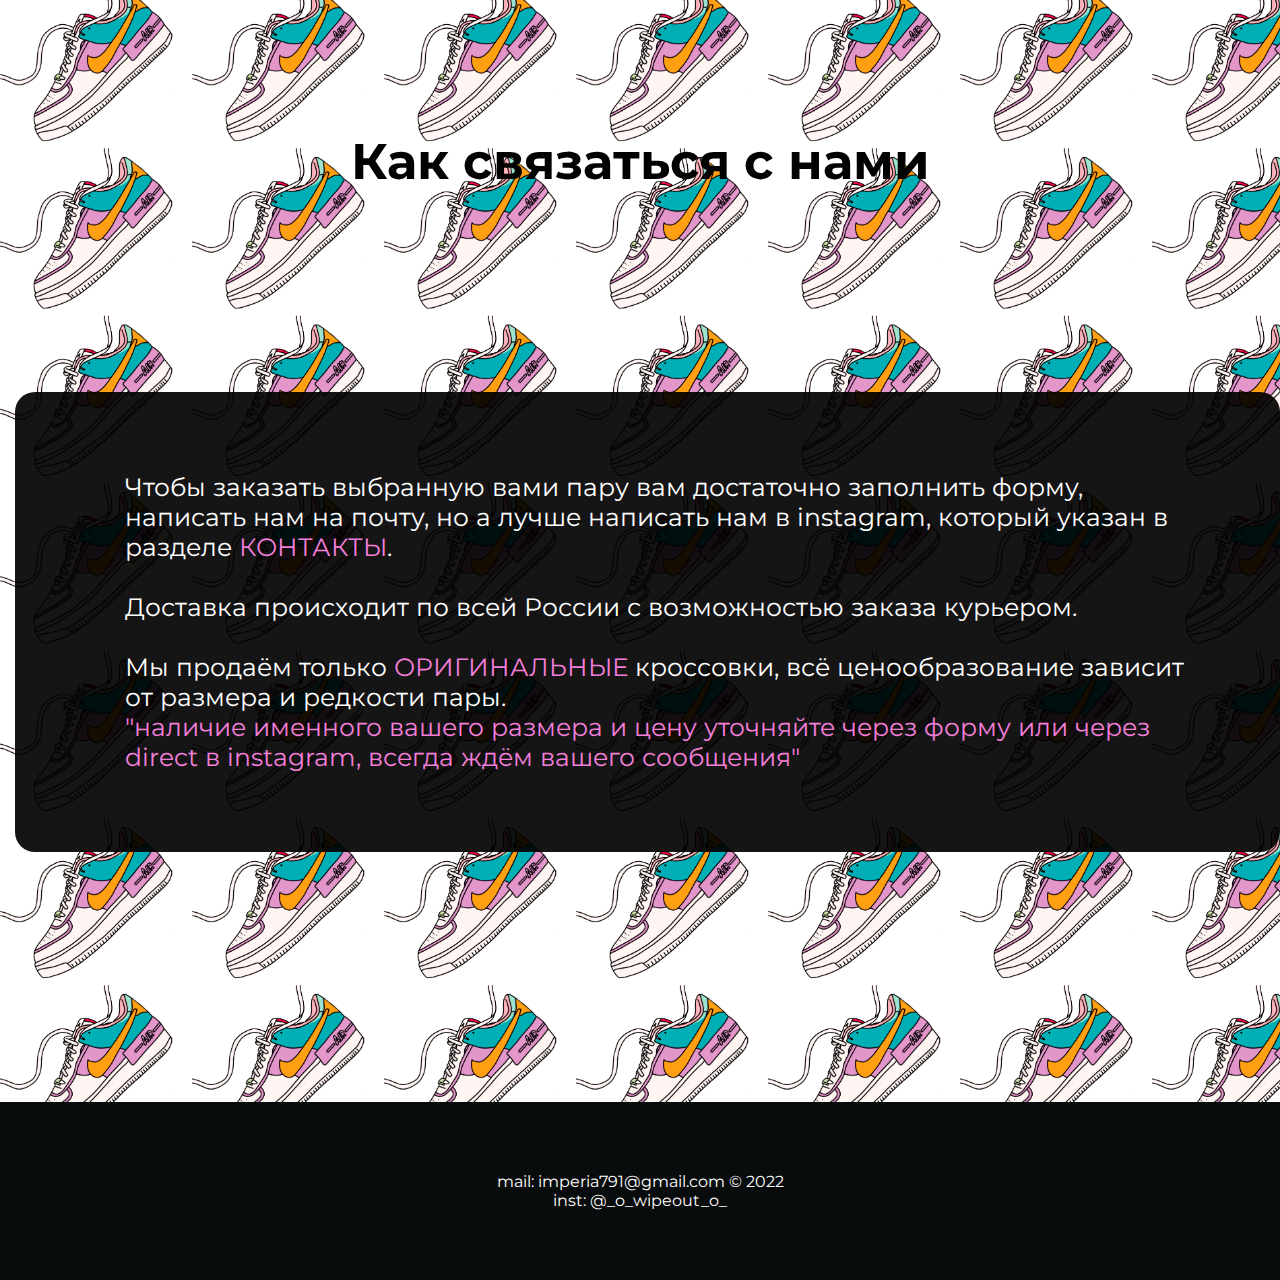
==== commit 661ac220: "Update index.html" ====
--- a/index.html
+++ b/index.html
@@ -9,6 +9,25 @@
     <link href="https://fonts.googleapis.com/css2?family=Montserrat:wght@400;700&display=swap" rel="stylesheet">
     <link rel="stylesheet" href="style.css">
     <link rel="icon" href="logo.png" type="image/png">
+    <script src="http://ajax.googleapis.com/ajax/libs/jquery/1.7.1/jquery.min.js"></script>
+    <script type="text/javascript">
+        $(document).ready(function(){
+         
+        $(window).scroll(function(){
+        if ($(this).scrollTop() > 1200) {
+        $('.scrollup').fadeIn();
+        } else {
+        $('.scrollup').fadeOut();
+        }
+        });
+         
+        $('.scrollup').click(function(){
+        $("html, body").animate({ scrollTop: 0 }, 20);
+        return false;
+        });
+         
+        });
+        </script>
 </head>
 
 <body>
@@ -34,12 +53,11 @@
                 </nav>
             </div>
         </div>
-    
     </header>
     <div class="aut">
             <a href="index1.html">OUTLET</a>
     </div>
-    
+    <main>
  <section class="first_info" id="about">
 <p class="introfirst"><b>Немного о нас</b></p>
      <div class="first_into">
@@ -99,18 +117,19 @@
         <p>
            Чтобы заказать выбранную вами пару вам достаточно заполнить форму, написать нам на почту, но а лучше написать нам в instagram, который указан в разделе <a href="index3.html">КОНТАКТЫ</a>.<br><br>
            Доставка происходит по всей России с возможностью заказа курьером.<br><br>
-           Мы продаём только <span>ОРИГИНАЛЬНЫЕ</span> кроссовки, всё ценообразование зависит от размера и редкости пары.<br><br>
-           <span>"наличие именного вашего размера и цену уточняйте через форму или через direct в instagram, всегда ждём вашего сообщения"</span>
+           Мы продаём только <span>ОРИГИНАЛЬНЫЕ</span> кроссовки, всё ценообразование зависит от размера и редкости пары.<br>
+           <span class="ps">"наличие именного вашего размера и цену уточняйте через форму или через direct в instagram, всегда ждём вашего сообщения"</span>
         </p>
         </div>
     </div>
    </section>
+</main>
 <footer>
     <p>mail: imperia791@gmail.com © 2022 </p>
     <p>inst: @_o_wipeout_o_</p>
 </footer>
 <div class="scrollup">
-    <a href="#top">^</a>
+    <a class="scrollup" href="#">^</a>
   </div>
 </body>
 </html>
--- a/style.css
+++ b/style.css
@@ -9,7 +9,8 @@
 body{
    scroll-behavior: smooth;
     font-family: 'Montserrat', sans-serif;
-  
+    background-image: url(backk.png);
+    background-size:15%;
 }
 header{
     position: sticky;
@@ -70,6 +71,24 @@
     text-decoration: none;
     text-transform: uppercase;
 }
+.aut {
+   background-color:rgb(9, 12, 12) ;
+   margin:0 auto;
+   text-align: center;
+   height: 25px;
+}
+.aut a {
+    margin-top: 10px;
+   margin:0 auto;
+   text-decoration: none;
+   font-size: 14px;
+   color: #ffffff;
+}
+.aut a:hover {
+    list-style-type: none;
+	text-shadow: -1px -1px 3px white, 0 0 3em white;
+	transition: 0.2s;  
+}	
 .first_info{
 
     max-width: 1300px;
@@ -123,7 +142,6 @@
     max-width: 1300px;
     height:auto ;
     margin: 0 auto;
-    margin-bottom: 50px;
     margin-top:300px ;
 }
 .second_into {
@@ -134,7 +152,7 @@
      margin: 0 auto;
      margin-left: 15px;
      margin-top:150px ;
-     padding:50px;
+     padding:25px;
 }
 
 .second_into p {
@@ -147,46 +165,35 @@
 span {
     color: #f37fda;
 }
-.primer {
-    max-width: 1300px;
-    height:auto ;
-    margin: 0 auto;
-    margin-bottom: 200px;
-    
-    
-}
-.sneakers {
+
+.primer{
+    max-width: 1285px;
+    height:auto ;
+    margin: 0 auto;
+    margin-bottom: 50px;
+    margin-top:15px ;
+}
+.aboutnike {
+    justify-content: space-between;
     margin: 0;
-    margin-left: 50px;
-    padding: 0;
+    padding: 50px;
     display: flex;
+	width: auto;
     justify-content: space-between;
-    max-width: 1000px;
-}
-
-}
-.nike {
-    width:500px ;
-    height:600px ;
-    float: right;
-    
-}
-.aboutnike p {
-    color: #ffffff;
-    font-size: 22px;
-    padding: 20px;
-    margin: left 20px;
+    -ms-align-items: center;
+    align-items: center;
+}
+.aboutnike p{
+    margin:0px;
+    padding:30px;
+    color:#ffffff;
 }
 .intonike {
+    background-color:rgb(9, 12, 12) ;
     border-radius: 20px;
-     max-width: 1300px;
-     height:auto ;
-     margin: 0 auto;
-     margin-left: 15px;
-     background-color: rgba(0, 0, 0, 0.918);
-}
-.zero {
-    width: 50px;
+}
+.intonike {
+    font-size:22px ;
 }
 .graf{
     max-width: 1300px;
@@ -206,15 +213,17 @@
     justify-content: space-between;
     -ms-align-items: center;
     align-items: center;
-}
-.forpicture {  
+    
+    
+}
+.forpicture {
     margin-top: 200px;
     margin-bottom: 150px;
 }
 .force {
-    width:400px ;
-    height:400px ;
-    border:10px solid rgba(0, 0, 0, 0.918) ;
+    width:350px ;
+    height:350px ;
+    border:9px solid rgba(0, 0, 0, 0.918) ;
     border-radius: 15px;
 }  
 .dop {
@@ -238,42 +247,6 @@
     font-size: 50px;
     color: #030202;
 }
-.contacts_from {
-    position: relative;
-    max-width: 700px;
-    margin: 45px auto;
-    text-align: center;
-}
-.contacts_from form input {
-    width: 100%;
-    height: 70px;
-    margin-bottom: 50px;
-    padding: 10px 0 10px 30px;
-    font-family: 'Montserrat', sans-serif;
-    font-size: 20px;
-    border: 1px solid rgb(0, 0, 0);
-    border-radius: 10px;
-}
-.contacts_from form textarea {
-    width: 100%;
-    font-size: 20px;
-    border: 1px solid rgb(0, 0, 0);
-    border-radius: 10px;
-    font-family: 'Montserrat', sans-serif;
-    padding: 10px 0 10px 30px;
-}
-.contacts_from form button {
-    background-color: #000000;
-    color: #ffffff;
-    padding: 30px 30px;
-    text-decoration: none;
-    margin-top: 20px;
-    border-radius: 10px;
-    border: none;
-    width: 100%;
-    font-size: 18px;
-    margin-top:50px;
-}
 footer{
     position: relative;
     padding: 70px 0;
@@ -308,3 +281,20 @@
     text-shadow: 0px 1px 1px rgb(7, 7, 7), 0 0 1em rgb(0, 0, 0);
 	transition: 0.175s;
   }
+  .copy {
+    
+    border-radius: 20px;
+     max-width: 1300px;
+     height:auto ;
+     margin: 0 auto;
+     margin-bottom: 250px;
+  }
+  .text_one a {
+      text-decoration: none;
+      color:#f37fda;
+  }
+  .text_one a:hover {
+    list-style-type: none;
+	text-shadow: 1px 1px 1px #f37fda, 0 0 9em rgba(255, 255, 255, 0.315);
+	transition: 0.2s;
+  }
